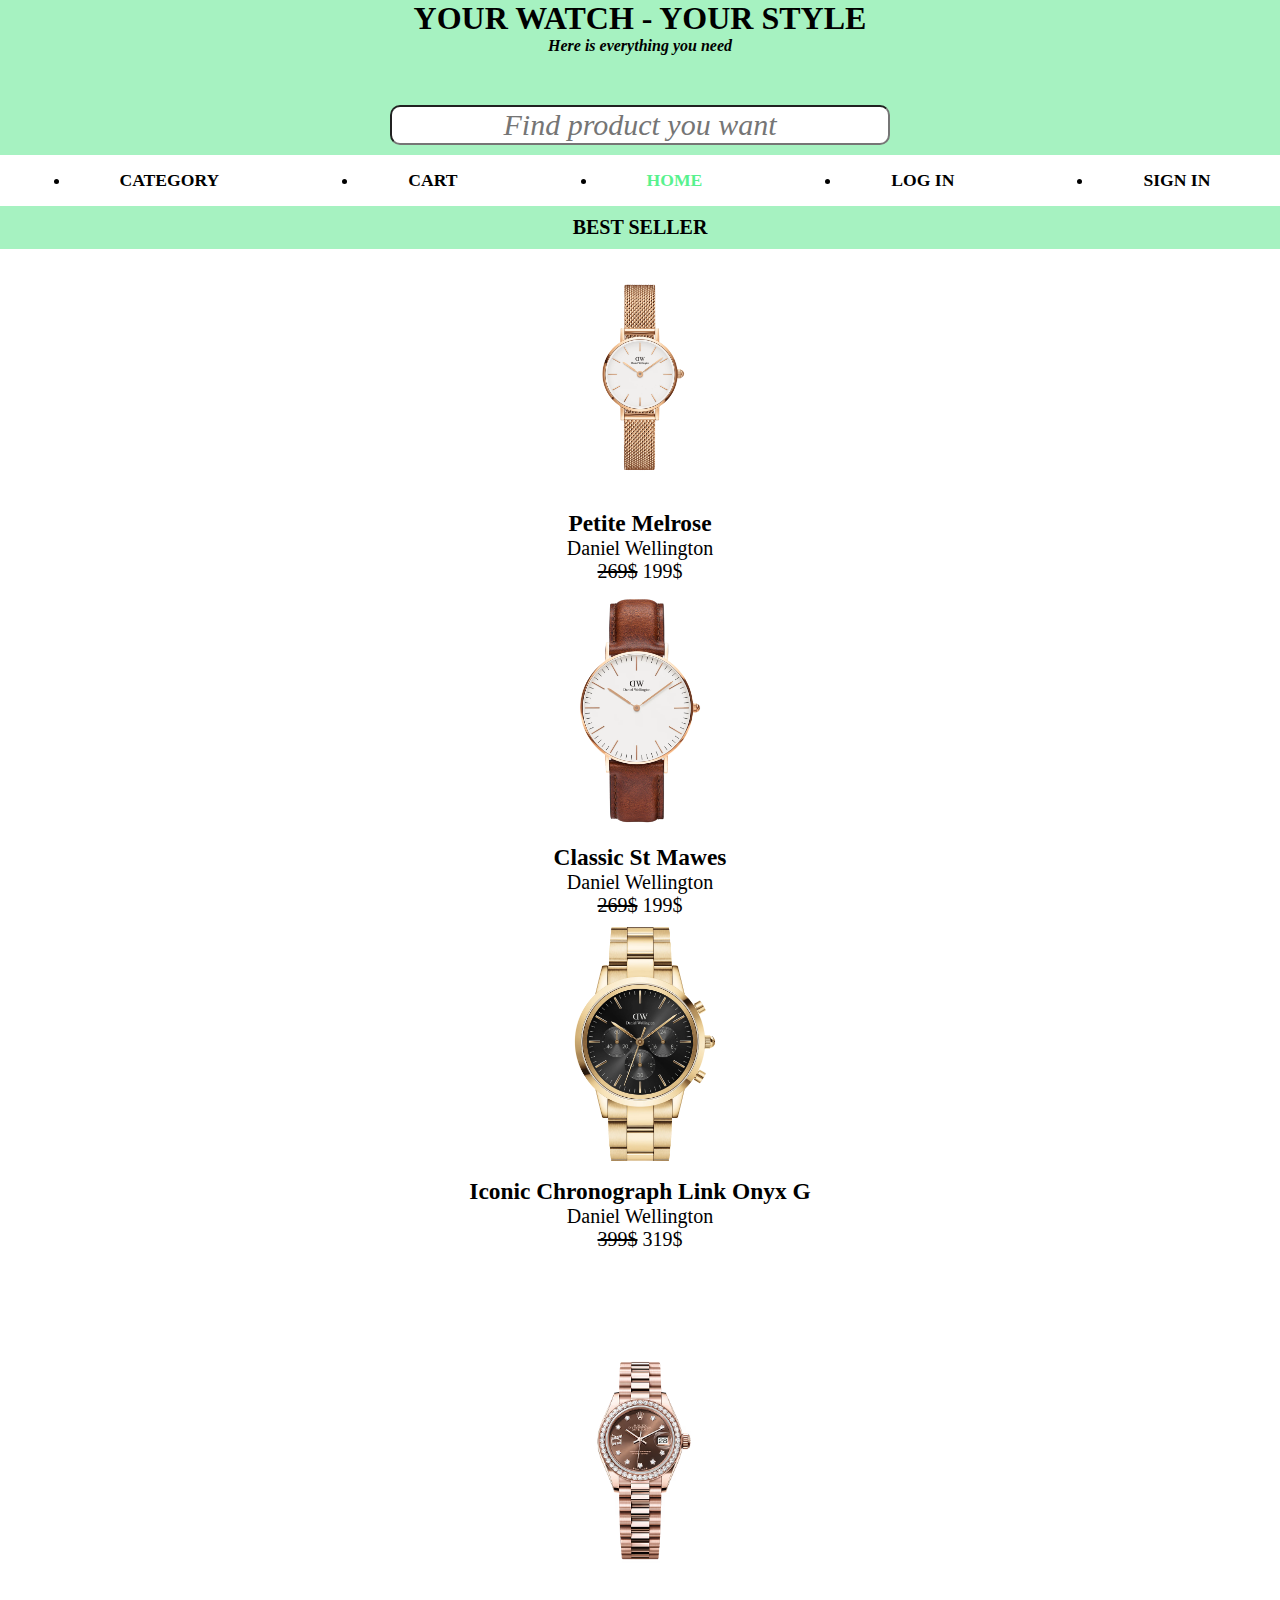
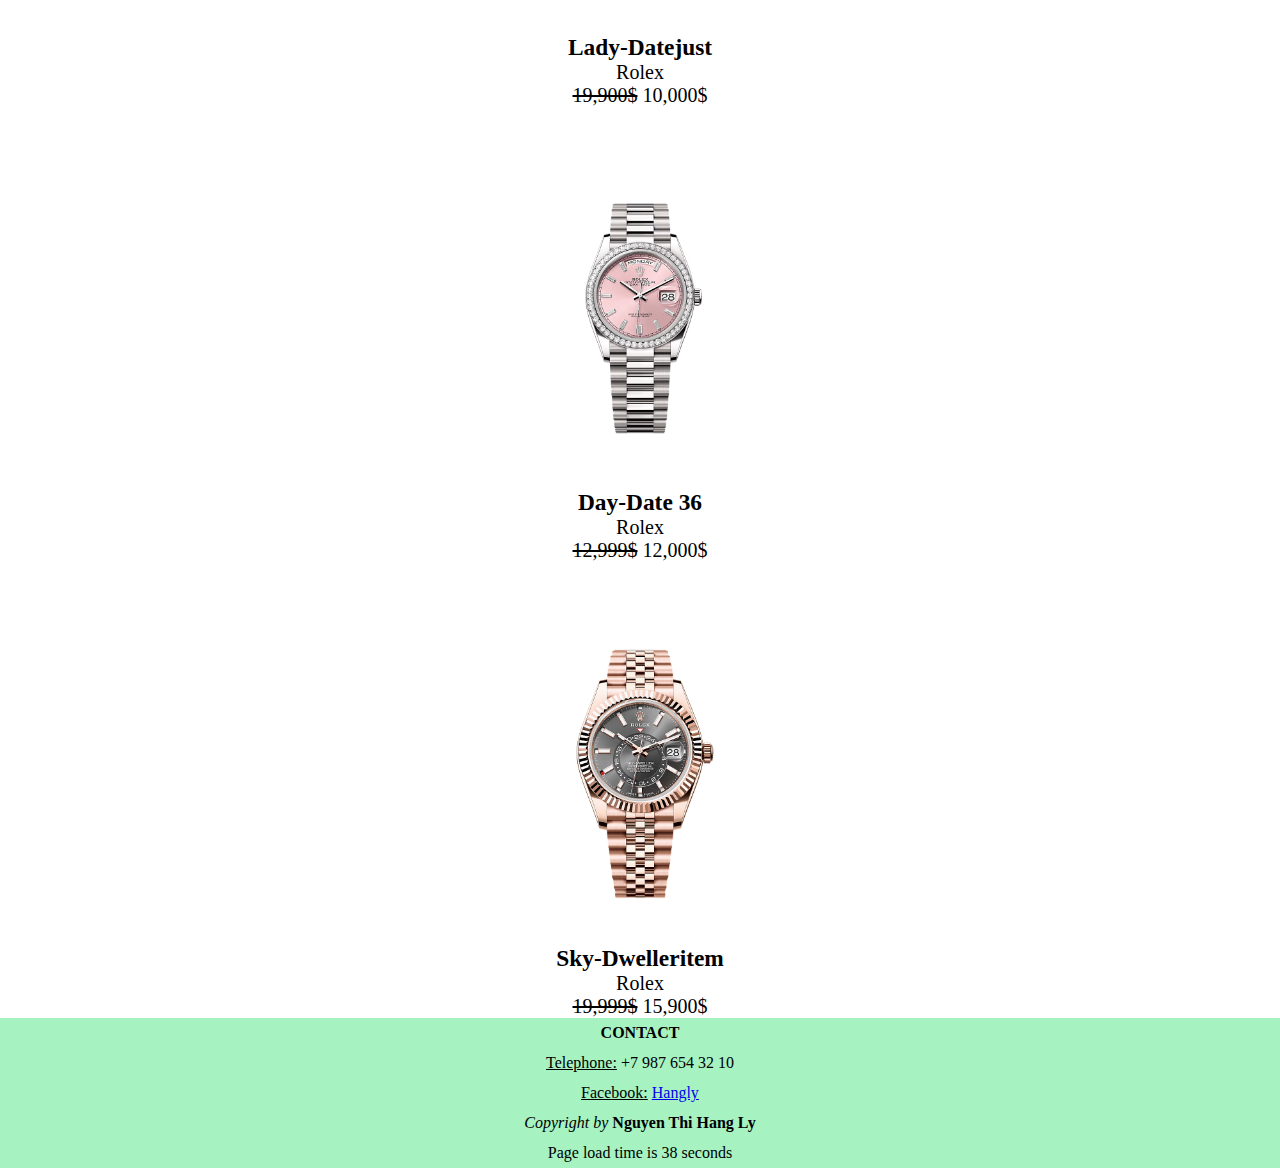
==== index.html @ e8537e6e "Update" ====
<!DOCTYPE html>
<html lang="ru">

<head>
    <meta charset="UTF-8">
    <meta name="viewport" content="width=device-width, initial-scale=1.0">
    <title>WATCH HANGLY</title>
    <link rel="stylesheet" href="./assests/css/main.css">
    <link rel="stylesheet" href="./assests/css/header.css">
    <link rel="stylesheet" href="./assests/css/footer.css">
    <link rel="stylesheet" href="./assests/css/media.css">
    <link rel="stylesheet" href="./assests/fontawesome-free-6.6.0-web/css/all.min.css">
    <script type="text/javascript" src="./assests/js/load-time.js"></script>
    <meta name="description" content="Website selling watches">
    <meta name="keywords" content="HTML, Web Programing, LAB01">
</head>

<body>
    <header class="header">
        <section class="header_center">
                <h1>YOUR WATCH - YOUR STYLE</h1>
        </section>
        <section class="header_center">
            <h4><i>Here is everything you need</i></h4>
    </section>
        <section class="header_logo">
            <img src="https://i.pinimg.com/474x/fa/23/50/fa235077ee3b6d7a10862ffeb882024c.jpg" alt=""logo>
        </section>
        <section class="header_search">
            <form action="" class="search-box">
                <input class="search-text" type="text" placeholder="Find product you want">
            </form>        
        </section>
        <nav class="header_nav">
            <strong>
                <nav>
                    <ul>
                        <li><a class="nav_element" href="category.html">CATEGORY</a></li>
                        <li><a class="nav_element" href="cart.html">CART</a></li>
                        <li><a style="color: rgb(88, 242, 142)" class="nav_element" href="shop.html">HOME</a></li>
                        <li><a class="nav_element" href="login.html">LOG IN</a></li>
                        <li><a class="nav_element" href="signin.html">SIGN IN</a></li>
                    </ul>
                </nav>
            </strong>
        </nav>
    </header>

    <main>
        <div class="title_best_seller"> <strong>BEST SELLER</strong></div>
        <div class="product_best_seller">
            <div class="row">
                <div class="category-row">
                    <div class="category_content-row">
                        <div class="category_content-item ">
                            <img class="product-item_img" src="/assests/imgs/item1.webp" alt="Petite Melrose">
                            <h3 class="product-item_name">Petite Melrose</h3>
                            <p class="product-item_brand">Daniel Wellington</p> 
                            <p class="product-item_price"><del>269$</del> 199$</p>  
                        </div>
                    <div class="category_content-row ">
                        <div class="category_content-item ">
                            <img class="product-item_img" src="/assests/imgs/item2.webp" alt="Classic St Mawes">
                            <h3 class="product-item_name">Classic St Mawes</h3>
                            <p class="product-item_brand">Daniel Wellington</p> 
                            <p class="product-item_price"><del>269$</del> 199$</p>  
                        </div>
                    <div class="category_content-row ">
                        <div class="category_content-item ">
                            <img class="product-item_img" src="/assests/imgs/item3.webp" alt="Iconic Chronograph Link Onyx G">
                            <h3 class="product-item_name">Iconic Chronograph Link Onyx G</h3>
                            <p class="product-item_brand">Daniel Wellington</p> 
                            <p class="product-item_price"><del>399$</del> 319$</p>  
                        </div>
                    <div class="category_content-row ">
                        <div class="category_content-item ">
                            <img class="product-item_img" src="/assests/imgs/item6.webp" alt="Lady-Datejust">
                            <h3 class="product-item_name">Lady-Datejust</h3>
                            <p class="product-item_brand">Rolex</p>
                            <p class="product-item_price"><del>19,900$</del> 10,000$</p>  
                        </div>
                    <div class="category_content-row ">
                        <div class="category_content-item ">
                            <img class="product-item_img" src="/assests/imgs/item7.webp" alt="Day-Date 36">
                            <h3 class="product-item_name">Day-Date 36</h3>
                            <p class="product-item_brand">Rolex</p>
                            <p class="product-item_price"><del>12,999$</del> 12,000$</p>  
                        </div>
                    <div class="category_content-row ">
                        <div class="category_content-item ">
                            <img class="product-item_img" src="/assests/imgs/item8.webp" alt="Sky-Dweller">
                            <h3 class="product-item_name">Sky-Dwelleritem</h3>
                            <p class="product-item_brand">Rolex</p>
                            <p class="product-item_price"><del>19,999$</del> 15,900$</p>  
                        </div>
                    </div>
                </div>
            </div>
        </div>
    </main>

    <footer>
        <h4>CONTACT</h4>
        <ol>
            <li> <ins>Telephone:</ins> +7 987 654 32 10</li>
            <li> <ins>Facebook:</ins> <a href="https://www.facebook.com/Hanglynguyenn/">Hangly </a></li>
        </ol>
        <p> <i>Copyright by </i><strong>Nguyen Thi Hang Ly </strong></p>
    </footer>
</body>
</html>
---- assests/css/main.css ----
:root {
    --primary-color: rgb(166, 242, 193);
    --white--color: #fff;
    --black-color: #000;
    --text-color:#333;
    --border-color: #dbdbdb;
}

/*INDEX*/
.title_best_seller {
    background-color: var(--primary-color);
    padding: 10px;
    display: flex;
    justify-content: center;
    color: black;
    text-align: center;
    position: sticky;
}

.category-row {
    display: flex;
    justify-content: space-between;
    box-sizing: border-box;
    width: 100%;
}

.category_content-item {
    
    width: 100%;
    background-color: var(--white--color);
    text-align: center;
}

.category_content-item img {
    width: 20%;
}
---- assests/css/header.css ----
header {
    background-color: rgb(166, 242, 193);
    color: black;
    margin: auto;
    position: relative;
}
.header_center {
    display: flex;
    text-align: center;
    display: flex; 
    justify-content: space-evenly;
}
.header_logo {
    display: flex; 
    justify-content: space-between;
    padding: 20px;
    
}

 .header_search .search-box {
    display: flex; 
    margin: auto;
    border: 10px;
    
}
.header_logo img {
    width: 200px;
    border-radius: 50%;
}
.search-text {
    width: 500px;
    text-align: center;
    font-size: 30px;
    border-radius: 10px;
    font-style: italic;
    height: 100%;
    font-family: 'Times New Roman', Times, serif;
}
.search-box {
    height: 60px;
    margin: auto;
    padding: 10px;
}

.header_nav ul {
    background-color: white;
    padding: auto;
    display: flex;
    justify-content: space-between;
    line-height: 50px;
    text-indent: 50px;
}
.header_nav a {
    color: black;
    font-size: 1.1rem;
    font-weight: bold;
    text-decoration: none;
}

.header_nav a:hover {
    color: rgba(245, 8, 8, 0.7);
    font-weight: bold;
    cursor: pointer;
}
---- assests/css/footer.css ----
* {
    margin: auto;
    padding: 0;
    box-sizing: border-box;
}

main {
    background-color: rgba(224, 246, 236, 0.85);
    text-align: center;
    font-size: 20px;
}

footer {
    background-color: rgb(166, 242, 193);
    color: black;
    text-align: center;
    line-height: 30px;
}
---- assests/css/media.css ----
:root {
    --primary-color: rgb(166, 242, 193);
    --white--color: #fff;
    --black-color: #000;
    --text-color:#333;
    --border-color: #dbdbdb;
}

/*MEDIA*/

/*PC*/
@media (min-width: 1024px)
{
    .title_best_seller {
        background-color: var(--primary-color);
        padding: 10px;
        display: flex;
        justify-content: center;
        color: black;
        text-align: center;
        position: sticky;
    }
}

/*IPHONE*/
@media (max-width: 740px) {
    .title_best_seller {
        background-color: var(--primary-color);
        padding: 10px;
        display: flex;
        justify-content: center;
        color: rgb(246, 6, 6);
        text-align: center;
        position: sticky;
    }
    /*CATEGORY*/
    .header_nav ul {
        background-color: white;
        padding: auto;
        display: flex;
        justify-content: space-between;
        line-height: 50px;
        text-indent: 10px;
    }
    
    .grid {
        width: 1000px;
        max-width: 100%;
        margin: 0 auto;
    }
    
    .grid__full-width {
        width: 100%;
    }
    
    .grid__row {
        display: flex;
        flex-wrap: wrap;
        margin-left: -10px;
        margin-right: -10px;
    }
    
    .grid__column-2 {
        padding-left: 10px;
        padding-right: 10px;
        width: 30%;
    }
    
    .grid__column-8 {
        padding-left: 10px;
        padding-right: 10px;
        width: 70%;
    }
    
    .grid__column-2-4 {
        padding-left: 5px;
        padding-right: 5px;
        width: 55%;
    }
    
    .category {
        top: 410px;
        background-color: var(--white--color);
        position: absolute;
    }  
}

/*IPAD*/
@media (min-width: 740px) and (max-width: 1023px) {
    :root {
        --primary-color: rgb(166, 242, 193);
        --white--color: #fff;
        --black-color: #000;
        --text-color:#333;
        --border-color: #dbdbdb;
    }
    
    /*CATEGORY*/
    .grid {
        width: 1000px;
        max-width: 100%;
        margin: 0 auto;
    }
    
    .grid__full-width {
        width: 100%;
    }
    
    .grid__row {
        display: flex;
        flex-wrap: wrap;
        margin-left: -10px;
        margin-right: -10px;
    }
    
    .grid__column-2 {
        padding-left: 10px;
        padding-right: 10px;
        width: 20%;
    }
    
    .grid__column-8 {
        padding-left: 10px;
        padding-right: 10px;
        width: 80%;
    }
    
    .grid__column-2-4 {
        padding-left: 5px;
        padding-right: 5px;
        width: 33%;
    }
    
    .category {
        left: 10px;
        top: 410px;
        background-color: var(--white--color);
        position: absolute;
    }  
}
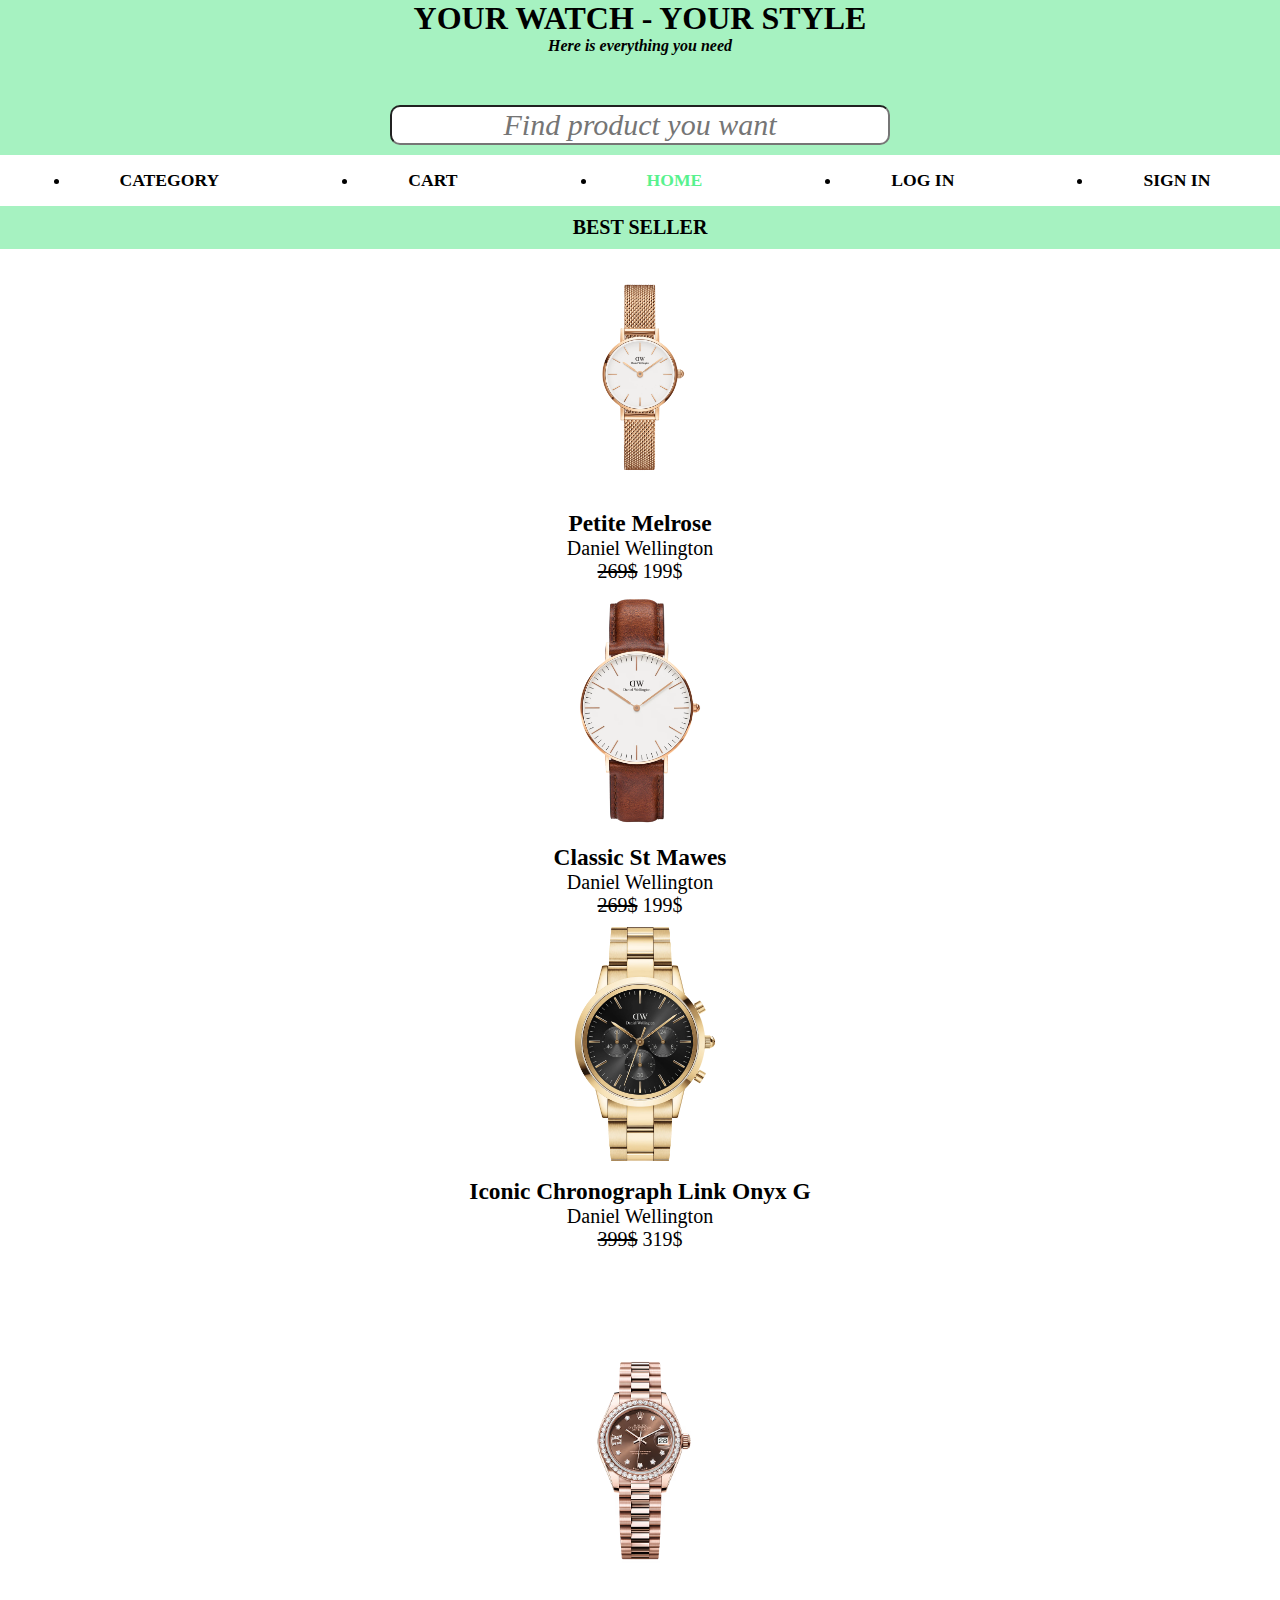
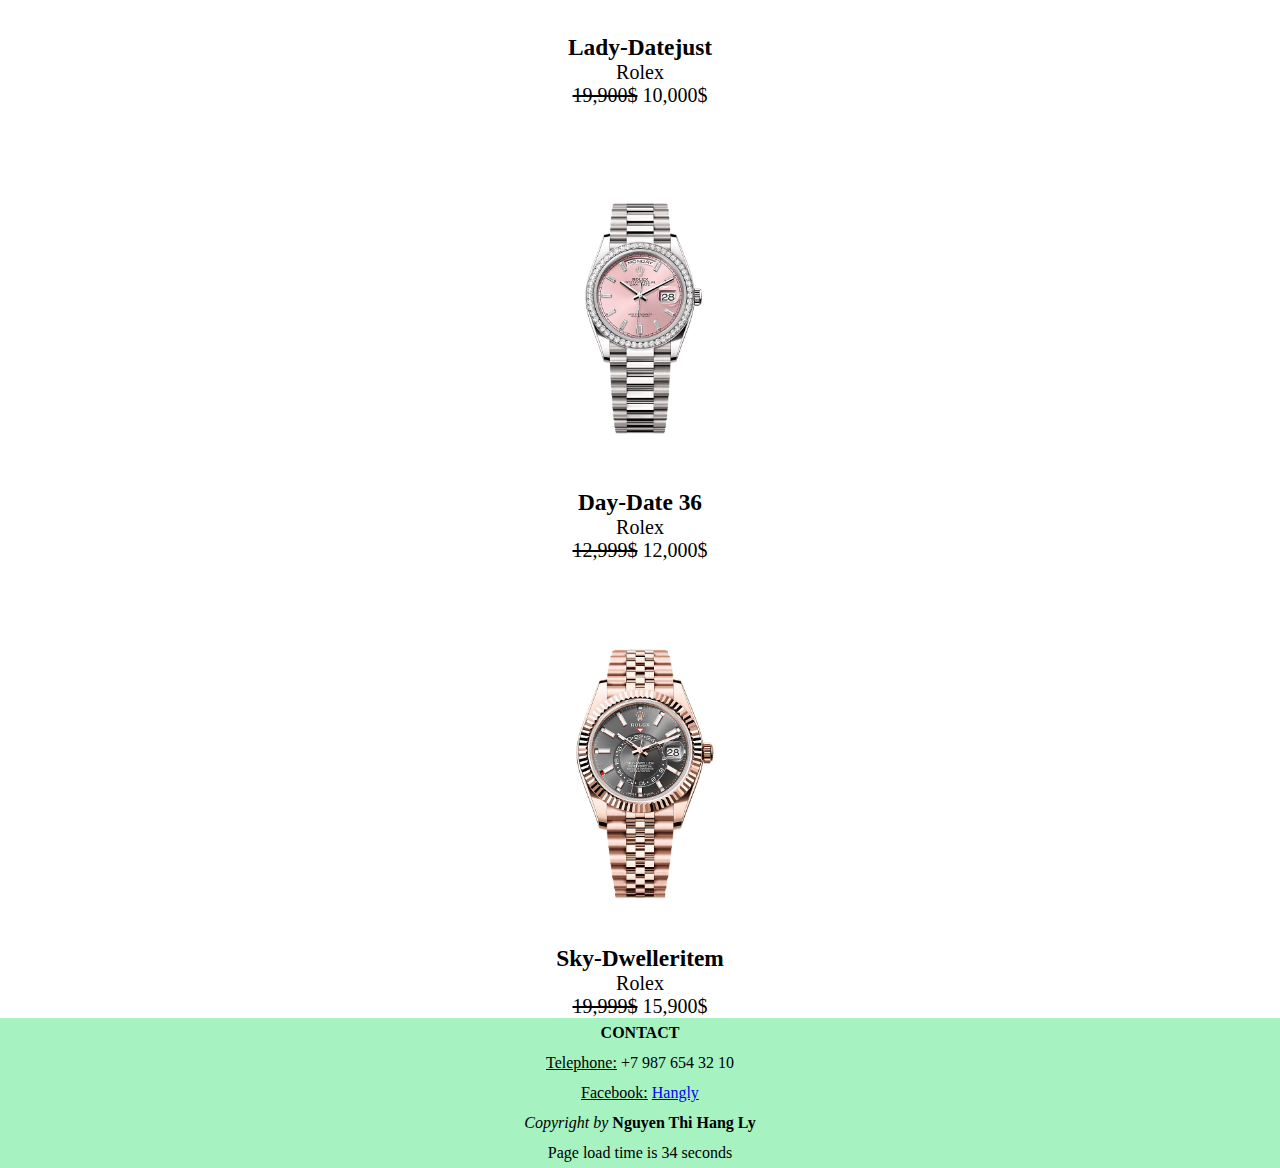
==== commit 03563279: "Update link" ====
--- a/index.html
+++ b/index.html
@@ -53,42 +53,42 @@
                 <div class="category-row">
                     <div class="category_content-row">
                         <div class="category_content-item ">
-                            <img class="product-item_img" src="/assests/imgs/item1.webp" alt="Petite Melrose">
+                            <img class="product-item_img" src="assests/imgs/item1.webp" alt="Petite Melrose">
                             <h3 class="product-item_name">Petite Melrose</h3>
                             <p class="product-item_brand">Daniel Wellington</p> 
                             <p class="product-item_price"><del>269$</del> 199$</p>  
                         </div>
                     <div class="category_content-row ">
                         <div class="category_content-item ">
-                            <img class="product-item_img" src="/assests/imgs/item2.webp" alt="Classic St Mawes">
+                            <img class="product-item_img" src="assests/imgs/item2.webp" alt="Classic St Mawes">
                             <h3 class="product-item_name">Classic St Mawes</h3>
                             <p class="product-item_brand">Daniel Wellington</p> 
                             <p class="product-item_price"><del>269$</del> 199$</p>  
                         </div>
                     <div class="category_content-row ">
                         <div class="category_content-item ">
-                            <img class="product-item_img" src="/assests/imgs/item3.webp" alt="Iconic Chronograph Link Onyx G">
+                            <img class="product-item_img" src="assests/imgs/item3.webp" alt="Iconic Chronograph Link Onyx G">
                             <h3 class="product-item_name">Iconic Chronograph Link Onyx G</h3>
                             <p class="product-item_brand">Daniel Wellington</p> 
                             <p class="product-item_price"><del>399$</del> 319$</p>  
                         </div>
                     <div class="category_content-row ">
                         <div class="category_content-item ">
-                            <img class="product-item_img" src="/assests/imgs/item6.webp" alt="Lady-Datejust">
+                            <img class="product-item_img" src="assests/imgs/item6.webp" alt="Lady-Datejust">
                             <h3 class="product-item_name">Lady-Datejust</h3>
                             <p class="product-item_brand">Rolex</p>
                             <p class="product-item_price"><del>19,900$</del> 10,000$</p>  
                         </div>
                     <div class="category_content-row ">
                         <div class="category_content-item ">
-                            <img class="product-item_img" src="/assests/imgs/item7.webp" alt="Day-Date 36">
+                            <img class="product-item_img" src="assests/imgs/item7.webp" alt="Day-Date 36">
                             <h3 class="product-item_name">Day-Date 36</h3>
                             <p class="product-item_brand">Rolex</p>
                             <p class="product-item_price"><del>12,999$</del> 12,000$</p>  
                         </div>
                     <div class="category_content-row ">
                         <div class="category_content-item ">
-                            <img class="product-item_img" src="/assests/imgs/item8.webp" alt="Sky-Dweller">
+                            <img class="product-item_img" src="assests/imgs/item8.webp" alt="Sky-Dweller">
                             <h3 class="product-item_name">Sky-Dwelleritem</h3>
                             <p class="product-item_brand">Rolex</p>
                             <p class="product-item_price"><del>19,999$</del> 15,900$</p>  
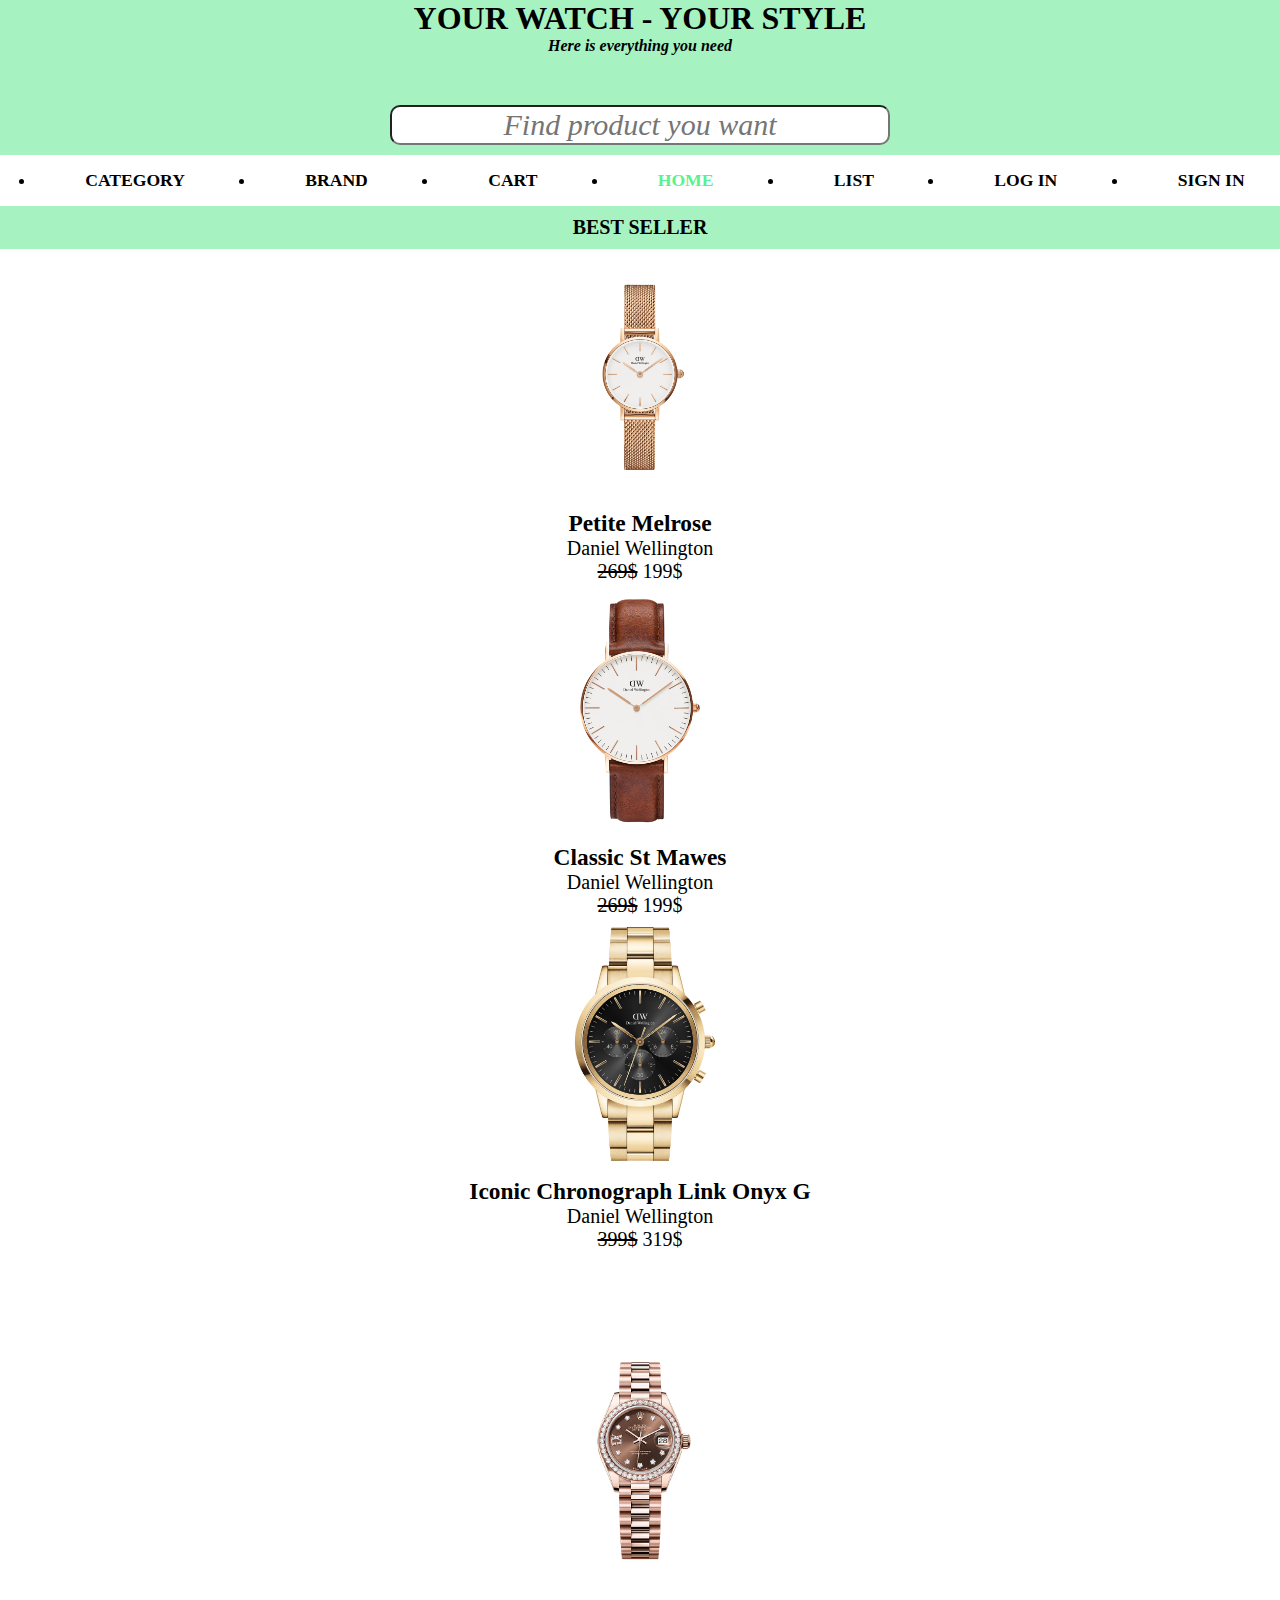
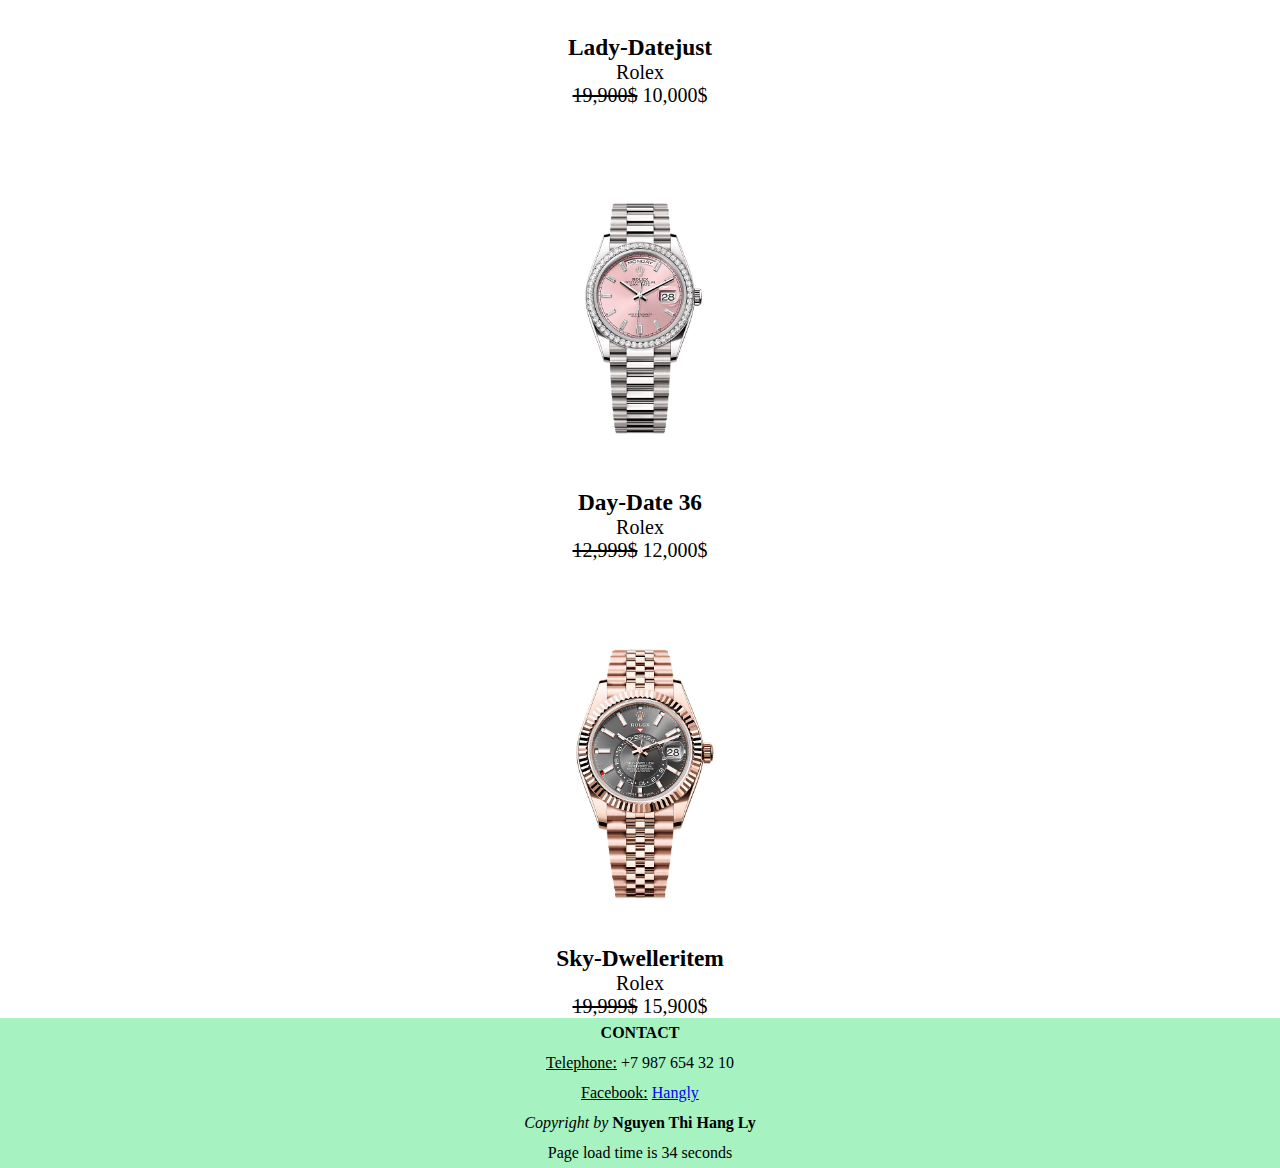
==== commit ad8f7f3f: "done" ====
--- a/index.html
+++ b/index.html
@@ -36,8 +36,10 @@
                 <nav>
                     <ul>
                         <li><a class="nav_element" href="category.html">CATEGORY</a></li>
+                        <li><a class="nav_element" href="brand.html">BRAND</a></li>
                         <li><a class="nav_element" href="cart.html">CART</a></li>
                         <li><a style="color: rgb(88, 242, 142)" class="nav_element" href="shop.html">HOME</a></li>
+                        <li><a class="nav_element" href="list.html">LIST</a></li>
                         <li><a class="nav_element" href="login.html">LOG IN</a></li>
                         <li><a class="nav_element" href="signin.html">SIGN IN</a></li>
                     </ul>
--- a/assests/css/footer.css
+++ b/assests/css/footer.css
@@ -15,4 +15,5 @@
     color: black;
     text-align: center;
     line-height: 30px;
+    position: relative;
 }
